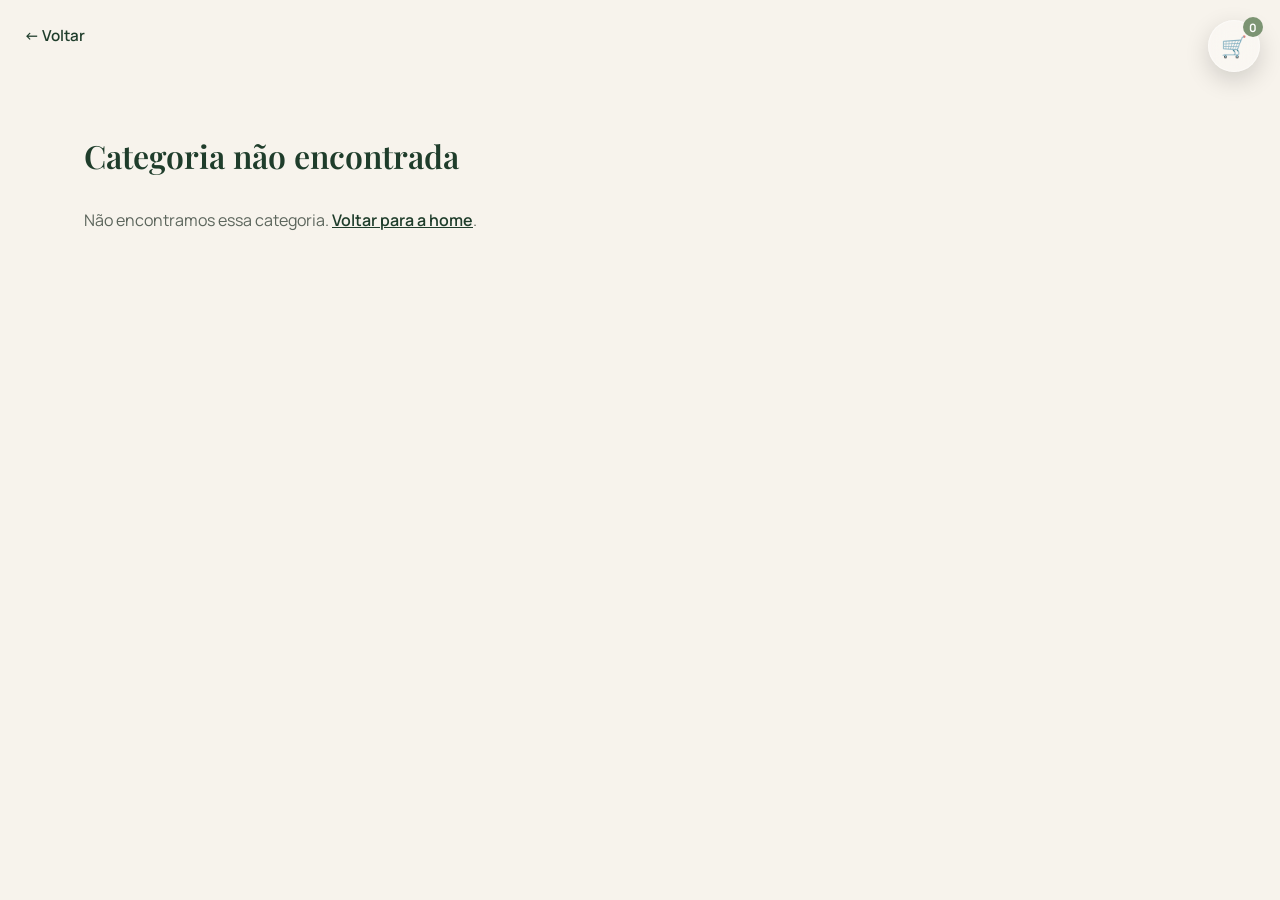
==== categoria.html @ 0439b38e "Deploy inicial — site novo compliance-first Co-Authored-By: Claude Sonnet 5 <noreply@anthropic.com> " ====
<!DOCTYPE html>
<html lang="pt-BR">
<head>
  <meta charset="UTF-8">
  <meta name="viewport" content="width=device-width, initial-scale=1.0">
  <title>Cotara — Categoria</title>
  <link rel="preconnect" href="https://fonts.googleapis.com">
  <link rel="preconnect" href="https://fonts.gstatic.com" crossorigin>
  <link href="https://fonts.googleapis.com/css2?family=Playfair+Display:wght@500;600&family=Manrope:wght@400;500;600;700&display=swap" rel="stylesheet">
  <link rel="stylesheet" href="css/style.css">
</head>
<body>

  <header class="categoria-header">
    <a class="categoria-header__voltar" href="index.html">← Voltar</a>
  </header>

  <section class="produtos" id="categoria-conteudo">
    <h1 class="produtos__titulo" id="categoria-titulo">Carregando…</h1>
    <p class="categoria__vazio" id="categoria-vazio" hidden></p>
    <div class="produtos__grid" id="categoria-grid">
      <!-- preenchido via js/categoria.js a partir de js/produtos.js -->
    </div>
  </section>

  <button class="cart-fab" id="cart-fab" type="button" aria-label="Ver carrinho">
    🛒<span class="cart-fab__badge" id="cart-badge">0</span>
  </button>

  <div class="cart-overlay" id="cart-overlay" hidden>
    <aside class="cart-painel" id="cart-painel" role="dialog" aria-modal="true" aria-labelledby="cart-titulo" tabindex="-1">
      <div class="cart-painel__cabeca">
        <h2 id="cart-titulo" class="cart-painel__titulo">🛒 Seu carrinho</h2>
        <button class="cart-fechar" id="cart-fechar" type="button" aria-label="Fechar carrinho">×</button>
      </div>

      <div class="cart-itens" id="cart-itens"></div>

      <div class="cart-painel__rodape">
        <div class="cart-linha-total"><span>Total de itens</span><span id="cart-total-itens">0</span></div>
        <div class="cart-linha-total"><span>Total</span><span id="cart-total-valor">R$ 0,00</span></div>
        <button class="cart-checkout" id="cart-checkout" type="button" disabled>Finalizar pedido via WhatsApp</button>
      </div>
    </aside>
  </div>

  <div class="toast" id="toast">✅ Produto adicionado ao carrinho!</div>

  <script src="js/produtos.js"></script>
  <script src="js/areas-corpo.js"></script>
  <script src="js/app.js"></script>
  <script src="js/categoria.js"></script>
</body>
</html>
---- css/style.css ----
/* Catálogo Cotara — Fase 4: landing estática (hero + pílula + lista alfabética) */

:root {
  --verde-profundo: #1f3d2b;
  --verde-salvia: #7c9473;
  --verde-salvia-claro: #a9bfa0;
  --creme: #f7f3ec;
  --texto: #232823;
  --texto-suave: #5c655c;
  --branco: #ffffff;

  --font-serif: 'Playfair Display', Georgia, 'Times New Roman', serif;
  --font-sans: 'Manrope', -apple-system, BlinkMacSystemFont, 'Segoe UI', sans-serif;
}

* {
  box-sizing: border-box;
}

body {
  margin: 0;
  background: var(--creme);
  color: var(--texto);
  font-family: var(--font-sans);
}

img {
  max-width: 100%;
  display: block;
}

button {
  font-family: inherit;
}

/* ---------- Hero ---------- */

.hero {
  position: relative;
  height: 100vh;
  min-height: 560px;
  overflow: hidden;
  background: var(--verde-profundo);
}

.hero__img {
  position: absolute;
  inset: 0;
  width: 100%;
  height: 100%;
  object-fit: cover;
  animation: kenburns 26s ease-in-out infinite alternate;
  will-change: transform;
}

@keyframes kenburns {
  0% {
    transform: scale(1) translate(0, 0);
  }
  100% {
    transform: scale(1.08) translate(-1.5%, -1%);
  }
}

.hero__overlay {
  position: absolute;
  inset: 0;
  background: linear-gradient(
    to top,
    rgba(15, 25, 15, 0.65) 0%,
    rgba(15, 25, 15, 0.15) 35%,
    rgba(15, 25, 15, 0.25) 100%
  );
}

.hero__content {
  position: relative;
  z-index: 1;
  padding: 12vh 24px 0;
  text-align: center;
}

.hero__headline {
  margin: 0 auto;
  max-width: min(20ch, 85vw);
  font-family: var(--font-serif);
  font-weight: 600;
  font-size: clamp(1.6rem, 4.5vw, 3.2rem);
  line-height: 1.25;
  color: var(--branco);
  text-shadow: 0 2px 24px rgba(0, 0, 0, 0.35);
  overflow-wrap: break-word;
}

/* ---------- Pílula de navegação ---------- */

.pill-nav {
  position: absolute;
  left: 50%;
  bottom: 8%;
  transform: translateX(-50%);
  z-index: 2;
  display: flex;
  flex-wrap: wrap;
  justify-content: center;
  gap: 8px;
  width: min(92%, 720px);
  padding: 10px;
  border-radius: 999px;
  background: rgba(255, 255, 255, 0.16);
  backdrop-filter: blur(16px);
  -webkit-backdrop-filter: blur(16px);
  border: 1px solid rgba(255, 255, 255, 0.28);
  box-shadow: 0 8px 32px rgba(0, 0, 0, 0.18);
}

.pill-nav__item {
  border: none;
  border-radius: 999px;
  padding: 10px 18px;
  font-size: 0.9rem;
  font-weight: 500;
  color: var(--branco);
  background: transparent;
  cursor: pointer;
  white-space: nowrap;
  transition: background 0.2s ease;
}

.pill-nav__item:hover {
  background: rgba(255, 255, 255, 0.18);
}

.pill-nav__item--cta {
  background: var(--verde-salvia);
  color: var(--branco);
  font-weight: 600;
}

.pill-nav__item--cta:hover {
  background: var(--verde-profundo);
}

/* ---------- Lista de produtos ---------- */

.produtos {
  max-width: 1160px;
  margin: 0 auto;
  padding: 64px 24px 96px;
}

.produtos__titulo {
  font-family: var(--font-serif);
  font-weight: 600;
  font-size: clamp(1.5rem, 2.5vw, 2rem);
  color: var(--verde-profundo);
  margin: 0 0 32px;
}

.produtos__grid {
  display: grid;
  grid-template-columns: repeat(auto-fill, minmax(220px, 1fr));
  gap: 24px;
}

.produto-card {
  display: flex;
  flex-direction: column;
  background: var(--branco);
  border: 1px solid rgba(31, 61, 43, 0.08);
  border-radius: 12px;
  overflow: hidden;
}

.produto-card__img {
  aspect-ratio: 1 / 1;
  width: 100%;
  background-color: var(--verde-salvia-claro);
  background-size: cover;
  background-position: center;
}

.produto-card__corpo {
  padding: 16px;
  display: flex;
  flex-direction: column;
  gap: 6px;
  flex: 1;
}

.produto-card__nome {
  font-weight: 600;
  font-size: 0.98rem;
  color: var(--texto);
}

.produto-card__desc {
  font-size: 0.85rem;
  color: var(--texto-suave);
  line-height: 1.4;
  flex: 1;
}

.produto-card__preco {
  font-weight: 700;
  font-size: 0.95rem;
  color: var(--verde-profundo);
}

.produto-card__add {
  margin-top: 4px;
  padding: 10px;
  border: none;
  border-radius: 10px;
  background: var(--verde-salvia);
  color: var(--branco);
  font-weight: 600;
  font-size: 0.85rem;
  cursor: pointer;
  transition: background 0.2s ease;
}

.produto-card__add:hover {
  background: var(--verde-profundo);
}

/* ---------- Página de categoria ---------- */

.categoria-header {
  padding: 24px;
}

.categoria-header__voltar {
  color: var(--verde-profundo);
  font-weight: 600;
  font-size: 0.95rem;
  text-decoration: none;
}

.categoria-header__voltar:hover {
  text-decoration: underline;
}

.categoria__vazio {
  color: var(--texto-suave);
  font-size: 1rem;
}

.categoria__vazio a {
  color: var(--verde-profundo);
  font-weight: 600;
}

/* ---------- Modal de busca por sintoma ---------- */

.modal-overlay {
  position: fixed;
  inset: 0;
  z-index: 50;
  display: flex;
  align-items: center;
  justify-content: center;
  padding: 24px;
  background: rgba(15, 25, 15, 0.55);
}

.modal-overlay[hidden] {
  display: none;
}

.modal {
  position: relative;
  width: min(880px, 100%);
  max-height: 88vh;
  overflow-y: auto;
  padding: 32px;
  background: rgba(255, 255, 255, 0.86);
  backdrop-filter: blur(20px);
  -webkit-backdrop-filter: blur(20px);
  border: 1px solid rgba(255, 255, 255, 0.5);
  border-radius: 20px;
  box-shadow: 0 24px 64px rgba(0, 0, 0, 0.28);
}

.modal:focus {
  outline: none;
}

.modal__fechar {
  position: absolute;
  top: 16px;
  right: 16px;
  width: 36px;
  height: 36px;
  border: none;
  border-radius: 50%;
  background: rgba(31, 61, 43, 0.08);
  color: var(--texto);
  font-size: 1.3rem;
  line-height: 1;
  cursor: pointer;
}

.modal__fechar:hover {
  background: rgba(31, 61, 43, 0.16);
}

.modal__titulo {
  margin: 0 0 24px;
  padding-right: 40px;
  font-family: var(--font-serif);
  font-weight: 600;
  font-size: clamp(1.3rem, 2.5vw, 1.7rem);
  color: var(--verde-profundo);
}

.modal__corpo {
  display: flex;
  gap: 32px;
  align-items: flex-start;
}

.wireframe-wrap {
  position: relative;
  width: min(240px, 40%);
  flex-shrink: 0;
  aspect-ratio: 1 / 2;
  margin: 0 auto;
}

.wireframe {
  position: absolute;
  inset: 0;
  width: 100%;
  height: 100%;
}

.wireframe__figura {
  cursor: pointer;
  animation: idle-pulse 2.5s ease-in-out infinite;
}

@keyframes idle-pulse {
  0%,
  100% {
    stroke-opacity: 0.55;
  }
  50% {
    stroke-opacity: 1;
  }
}

.wireframe__figura circle,
.wireframe__figura line,
.wireframe__figura path {
  fill: none;
  stroke: var(--texto-suave);
  stroke-width: 2;
  stroke-linecap: round;
  transition: stroke 0.2s ease;
}

.wireframe__figura:hover circle,
.wireframe__figura:hover line,
.wireframe__figura:hover path,
.wireframe__figura.is-ativo circle,
.wireframe__figura.is-ativo line,
.wireframe__figura.is-ativo path {
  stroke: var(--verde-salvia);
}

.wireframe__figura.is-ativo {
  animation: pulse-glow 1.8s ease-in-out infinite;
}

@keyframes pulse-glow {
  0%,
  100% {
    filter: drop-shadow(0 0 5px rgba(124, 148, 115, 0.55));
  }
  50% {
    filter: drop-shadow(0 0 14px rgba(124, 148, 115, 0.95));
  }
}

.hotspots {
  position: absolute;
  inset: 0;
}

.hotspot {
  position: absolute;
  width: 14px;
  height: 14px;
  padding: 0;
  border-radius: 50%;
  border: 2px solid var(--verde-salvia);
  background: var(--branco);
  transform: translate(-50%, -50%);
  cursor: pointer;
  transition: transform 0.15s ease, background 0.15s ease, box-shadow 0.15s ease;
}

.hotspot:hover,
.hotspot:focus-visible {
  transform: translate(-50%, -50%) scale(1.4);
  background: var(--verde-salvia-claro);
  outline: none;
}

.hotspot.is-ativo {
  background: var(--verde-salvia);
  border-color: var(--verde-profundo);
  box-shadow: 0 0 0 5px rgba(124, 148, 115, 0.35);
}

.sintomas-lista {
  flex: 1;
  min-width: 0;
  list-style: none;
  margin: 0;
  padding: 0;
  display: flex;
  flex-direction: column;
  gap: 6px;
}

.sintoma-item {
  width: 100%;
  text-align: left;
  padding: 10px 14px;
  border: 1px solid transparent;
  border-radius: 10px;
  background: transparent;
  color: var(--texto);
  font-size: 0.95rem;
  cursor: pointer;
  transition: background 0.15s ease, border-color 0.15s ease, color 0.15s ease;
}

.sintoma-item:hover {
  background: rgba(124, 148, 115, 0.12);
}

.sintoma-item.is-ativo {
  background: var(--verde-salvia);
  border-color: var(--verde-salvia);
  color: var(--branco);
  font-weight: 600;
}

.modal__confirmar {
  display: block;
  width: 100%;
  margin-top: 24px;
  padding: 14px;
  border: none;
  border-radius: 999px;
  background: var(--verde-salvia);
  color: var(--branco);
  font-weight: 600;
  font-size: 1rem;
  cursor: pointer;
  transition: background 0.2s ease, opacity 0.2s ease;
}

.modal__confirmar:disabled {
  opacity: 0.4;
  cursor: not-allowed;
}

.modal__confirmar:not(:disabled):hover {
  background: var(--verde-profundo);
}

/* ---------- Carrinho ---------- */

.cart-fab {
  position: fixed;
  top: 20px;
  right: 20px;
  z-index: 45;
  width: 52px;
  height: 52px;
  border: 1px solid rgba(255, 255, 255, 0.4);
  border-radius: 50%;
  background: rgba(255, 255, 255, 0.35);
  backdrop-filter: blur(16px);
  -webkit-backdrop-filter: blur(16px);
  box-shadow: 0 8px 24px rgba(0, 0, 0, 0.16);
  font-size: 1.3rem;
  cursor: pointer;
  display: flex;
  align-items: center;
  justify-content: center;
}

.cart-fab__badge {
  position: absolute;
  top: -4px;
  right: -4px;
  min-width: 20px;
  height: 20px;
  padding: 0 4px;
  border-radius: 999px;
  background: var(--verde-salvia);
  color: var(--branco);
  font-size: 0.72rem;
  font-weight: 700;
  font-family: var(--font-sans);
  display: flex;
  align-items: center;
  justify-content: center;
}

.cart-overlay {
  position: fixed;
  inset: 0;
  z-index: 55;
  display: flex;
  justify-content: flex-end;
  background: rgba(15, 25, 15, 0.55);
}

.cart-overlay[hidden] {
  display: none;
}

.cart-painel {
  width: min(400px, 100%);
  height: 100%;
  display: flex;
  flex-direction: column;
  padding: 24px;
  background: rgba(255, 255, 255, 0.9);
  backdrop-filter: blur(20px);
  -webkit-backdrop-filter: blur(20px);
  border-left: 1px solid rgba(255, 255, 255, 0.5);
  box-shadow: -16px 0 48px rgba(0, 0, 0, 0.2);
}

.cart-painel:focus {
  outline: none;
}

.cart-painel__cabeca {
  display: flex;
  align-items: center;
  justify-content: space-between;
  margin-bottom: 20px;
}

.cart-painel__titulo {
  margin: 0;
  font-family: var(--font-serif);
  font-weight: 600;
  font-size: 1.3rem;
  color: var(--verde-profundo);
}

.cart-fechar {
  width: 36px;
  height: 36px;
  border: none;
  border-radius: 50%;
  background: rgba(31, 61, 43, 0.08);
  color: var(--texto);
  font-size: 1.3rem;
  line-height: 1;
  cursor: pointer;
}

.cart-fechar:hover {
  background: rgba(31, 61, 43, 0.16);
}

.cart-itens {
  flex: 1;
  overflow-y: auto;
  display: flex;
  flex-direction: column;
  gap: 12px;
}

.cart-vazio {
  color: var(--texto-suave);
  text-align: center;
  padding: 32px 0;
}

.cart-item {
  display: flex;
  align-items: center;
  gap: 12px;
  padding-bottom: 12px;
  border-bottom: 1px solid rgba(31, 61, 43, 0.08);
}

.cart-item__img {
  flex-shrink: 0;
  width: 48px;
  height: 48px;
  border-radius: 8px;
  background-color: var(--verde-salvia-claro);
  background-size: cover;
  background-position: center;
}

.cart-item__info {
  flex: 1;
  min-width: 0;
}

.cart-item__nome {
  font-size: 0.88rem;
  font-weight: 600;
  color: var(--texto);
  margin-bottom: 6px;
}

.cart-item__qtd {
  display: flex;
  align-items: center;
  gap: 8px;
}

.cart-item__qtd button {
  width: 24px;
  height: 24px;
  border: 1px solid rgba(31, 61, 43, 0.2);
  border-radius: 50%;
  background: var(--branco);
  color: var(--texto);
  cursor: pointer;
  line-height: 1;
}

.cart-item__qtd span {
  min-width: 16px;
  text-align: center;
  font-size: 0.9rem;
}

.cart-item__remover {
  flex-shrink: 0;
  border: none;
  background: transparent;
  cursor: pointer;
  font-size: 1rem;
  opacity: 0.6;
}

.cart-item__remover:hover {
  opacity: 1;
}

.cart-painel__rodape {
  padding-top: 16px;
  border-top: 1px solid rgba(31, 61, 43, 0.1);
}

.cart-linha-total {
  display: flex;
  justify-content: space-between;
  font-size: 0.9rem;
  color: var(--texto-suave);
  margin-bottom: 6px;
}

.cart-linha-total:nth-child(2) {
  font-weight: 700;
  color: var(--texto);
  font-size: 1.05rem;
}

.cart-checkout {
  display: block;
  width: 100%;
  margin-top: 14px;
  padding: 14px;
  border: none;
  border-radius: 999px;
  background: var(--verde-salvia);
  color: var(--branco);
  font-weight: 600;
  font-size: 1rem;
  cursor: pointer;
  transition: background 0.2s ease, opacity 0.2s ease;
}

.cart-checkout:disabled {
  opacity: 0.4;
  cursor: not-allowed;
}

.cart-checkout:not(:disabled):hover {
  background: var(--verde-profundo);
}

/* ---------- Toast ---------- */

.toast {
  position: fixed;
  left: 50%;
  bottom: 24px;
  z-index: 60;
  transform: translate(-50%, 12px);
  padding: 12px 20px;
  border-radius: 999px;
  background: var(--verde-profundo);
  color: var(--branco);
  font-size: 0.88rem;
  font-weight: 500;
  opacity: 0;
  pointer-events: none;
  transition: opacity 0.25s ease, transform 0.25s ease;
}

.toast.is-visivel {
  opacity: 1;
  transform: translate(-50%, 0);
}

/* ---------- Responsivo ---------- */

@media (max-width: 680px) {
  .hero {
    height: 92vh;
  }

  .hero__content {
    padding-top: 10vh;
  }

  .pill-nav {
    bottom: 5%;
    padding: 8px;
  }

  .pill-nav__item {
    padding: 9px 14px;
    font-size: 0.82rem;
  }

  .modal {
    padding: 24px 20px;
    max-height: 92vh;
  }

  .modal__corpo {
    flex-direction: column-reverse;
    gap: 20px;
  }

  .wireframe-wrap {
    width: min(180px, 55vw);
    margin: 0 auto;
  }

  .cart-fab {
    top: 12px;
    right: 12px;
    width: 46px;
    height: 46px;
  }

  .cart-painel {
    padding: 20px;
  }
}
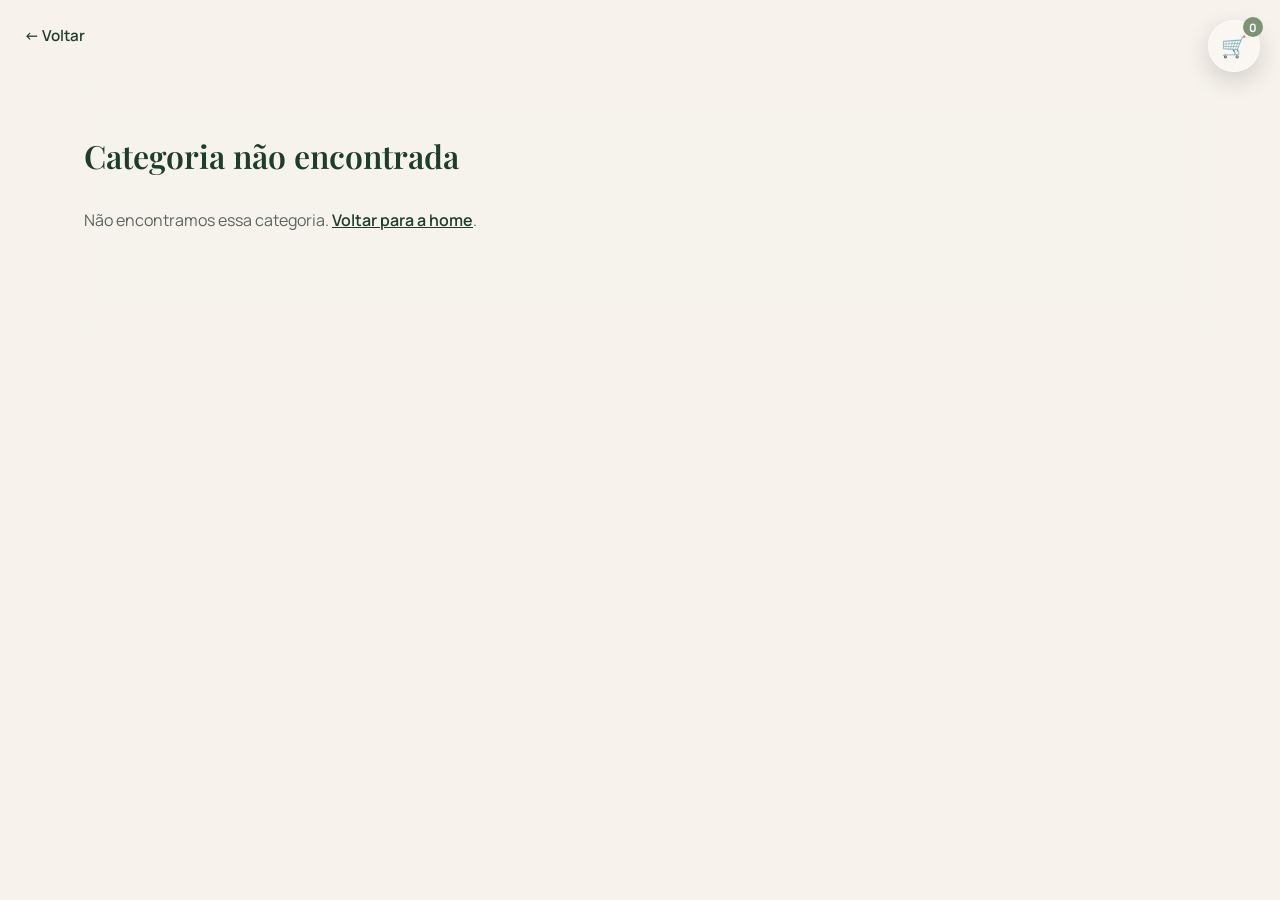
==== commit 42954143: "Hero fixo, catálogo em cards e botão de WhatsApp por produto Fundo do hero fixo atrás da landing int" ====
--- a/categoria.html
+++ b/categoria.html
@@ -18,7 +18,7 @@
   <section class="produtos" id="categoria-conteudo">
     <h1 class="produtos__titulo" id="categoria-titulo">Carregando…</h1>
     <p class="categoria__vazio" id="categoria-vazio" hidden></p>
-    <div class="produtos__grid" id="categoria-grid">
+    <div class="produtos__lista" id="categoria-grid">
       <!-- preenchido via js/categoria.js a partir de js/produtos.js -->
     </div>
   </section>
--- a/css/style.css
+++ b/css/style.css
@@ -33,12 +33,31 @@
   font-family: inherit;
 }
 
-/* ---------- Hero ---------- */
-
-.hero {
-  position: relative;
-  height: 100vh;
-  min-height: 560px;
+button:focus-visible,
+a:focus-visible {
+  outline: 2px solid var(--verde-salvia);
+  outline-offset: 2px;
+}
+
+/* ---------- Fundo fixo do site (só landing) ----------
+ * A imagem do hero fica fixa atrás da página inteira (não só do hero) —
+ * pedido explícito do usuário, escopo confirmado: só index.html. Isso
+ * reverte a decisão de performance da Fase 9 (sticky escopado, que soltava
+ * o fundo depois da transição pra não recalcular blur pelo resto da
+ * rolagem) — aqui o fundo nunca solta, então os 68 cards com backdrop-filter
+ * seguem sobre ele o tempo todo. Testado em 390px; se travar em aparelho
+ * real, reduzir blur de .produtos/.entrada primeiro.
+ *
+ * .hero__veu escurece progressivamente via JS (scroll listener leve, rAF-
+ * throttled em app.js) — um gradiente estático não dá conta disso porque
+ * o fundo é fixed (sempre mostra o mesmo enquadramento, não "cresce" com a
+ * página), então só JS consegue ligar a opacidade à posição de rolagem.
+ */
+
+.site-fundo {
+  position: fixed;
+  inset: 0;
+  z-index: -1;
   overflow: hidden;
   background: var(--verde-profundo);
 }
@@ -73,6 +92,19 @@
   );
 }
 
+.hero__veu {
+  position: absolute;
+  inset: 0;
+  background: rgba(10, 18, 12, 1);
+  opacity: 0;
+}
+
+.hero-primeiro-plano {
+  position: relative;
+  height: 100vh;
+  min-height: 560px;
+}
+
 .hero__content {
   position: relative;
   z-index: 1;
@@ -85,8 +117,9 @@
   max-width: min(20ch, 85vw);
   font-family: var(--font-serif);
   font-weight: 600;
-  font-size: clamp(1.6rem, 4.5vw, 3.2rem);
-  line-height: 1.25;
+  font-size: clamp(3.4rem, 12vw, 7rem);
+  letter-spacing: 0.01em;
+  line-height: 1;
   color: var(--branco);
   text-shadow: 0 2px 24px rgba(0, 0, 0, 0.35);
   overflow-wrap: break-word;
@@ -124,11 +157,12 @@
   background: transparent;
   cursor: pointer;
   white-space: nowrap;
-  transition: background 0.2s ease;
+  transition: background 0.2s ease, transform 0.15s ease;
 }
 
 .pill-nav__item:hover {
   background: rgba(255, 255, 255, 0.18);
+  transform: translateY(-1px);
 }
 
 .pill-nav__item--cta {
@@ -144,9 +178,23 @@
 /* ---------- Lista de produtos ---------- */
 
 .produtos {
+  position: relative;
+  z-index: 2;
   max-width: 1160px;
   margin: 0 auto;
   padding: 64px 24px 96px;
+  background: rgba(247, 243, 236, 0.78);
+  backdrop-filter: blur(20px);
+  -webkit-backdrop-filter: blur(20px);
+}
+
+/* só na landing: leve sobreposição decorativa na borda do hero — o vidro em
+   si já revela o fundo fixo (.site-fundo) por trás durante toda a rolagem,
+   não só aqui. */
+#produtos {
+  margin-top: -24px;
+  border-radius: 32px 32px 0 0;
+  box-shadow: 0 -24px 48px rgba(0, 0, 0, 0.12);
 }
 
 .produtos__titulo {
@@ -157,30 +205,43 @@
   margin: 0 0 32px;
 }
 
-.produtos__grid {
+.produtos__contagem {
+  font-family: var(--font-sans);
+  font-weight: 500;
+  font-size: 0.95rem;
+  color: var(--texto-suave);
+  vertical-align: middle;
+}
+
+.produtos__lista {
   display: grid;
   grid-template-columns: repeat(auto-fill, minmax(220px, 1fr));
-  gap: 24px;
-}
-
-.produto-card {
+  gap: 20px;
+}
+
+.entrada {
   display: flex;
   flex-direction: column;
-  background: var(--branco);
-  border: 1px solid rgba(31, 61, 43, 0.08);
-  border-radius: 12px;
+  /* sem backdrop-filter aqui de propósito: o painel .produtos já borra o
+     fundo fixo uma vez por trás de tudo; repetir o blur em cada um dos 68
+     cards é o que estourava o orçamento de GPU em mobile (ver seção 4 do
+     CLAUDE.md) sem diferença visível — o card só precisa do tom translúcido. */
+  background: rgba(255, 255, 255, 0.72);
+  border: 1px solid rgba(255, 255, 255, 0.6);
+  border-radius: 14px;
   overflow: hidden;
-}
-
-.produto-card__img {
+  box-shadow: 0 2px 14px rgba(31, 61, 43, 0.07);
+}
+
+.entrada__img {
+  width: 100%;
   aspect-ratio: 1 / 1;
-  width: 100%;
   background-color: var(--verde-salvia-claro);
   background-size: cover;
   background-position: center;
 }
 
-.produto-card__corpo {
+.entrada__corpo {
   padding: 16px;
   display: flex;
   flex-direction: column;
@@ -188,40 +249,62 @@
   flex: 1;
 }
 
-.produto-card__nome {
-  font-weight: 600;
-  font-size: 0.98rem;
+.entrada__nome {
+  font-family: var(--font-serif);
+  font-weight: 600;
+  font-size: 1.02rem;
+  line-height: 1.3;
   color: var(--texto);
 }
 
-.produto-card__desc {
-  font-size: 0.85rem;
-  color: var(--texto-suave);
-  line-height: 1.4;
-  flex: 1;
-}
-
-.produto-card__preco {
+.entrada__preco {
   font-weight: 700;
   font-size: 0.95rem;
   color: var(--verde-profundo);
 }
 
-.produto-card__add {
+.entrada__desc {
+  font-size: 0.85rem;
+  color: var(--texto-suave);
+  line-height: 1.45;
+  flex: 1;
+}
+
+.entrada__acoes {
+  display: flex;
+  gap: 8px;
   margin-top: 4px;
-  padding: 10px;
+}
+
+.entrada__add,
+.entrada__whats {
+  flex: 1;
+  padding: 10px 8px;
   border: none;
-  border-radius: 10px;
+  border-radius: 8px;
+  font-weight: 600;
+  font-size: 0.78rem;
+  cursor: pointer;
+  transition: background 0.2s ease;
+}
+
+.entrada__add {
+  background: var(--verde-profundo);
+  color: var(--branco);
+}
+
+.entrada__add:hover {
+  background: #16291b;
+}
+
+.entrada__whats {
+  background: var(--verde-salvia-claro);
+  color: var(--verde-profundo);
+}
+
+.entrada__whats:hover {
   background: var(--verde-salvia);
   color: var(--branco);
-  font-weight: 600;
-  font-size: 0.85rem;
-  cursor: pointer;
-  transition: background 0.2s ease;
-}
-
-.produto-card__add:hover {
-  background: var(--verde-profundo);
 }
 
 /* ---------- Página de categoria ---------- */
@@ -461,7 +544,7 @@
   font-weight: 600;
   font-size: 1rem;
   cursor: pointer;
-  transition: background 0.2s ease, opacity 0.2s ease;
+  transition: background 0.2s ease, opacity 0.2s ease, transform 0.15s ease, box-shadow 0.15s ease;
 }
 
 .modal__confirmar:disabled {
@@ -471,6 +554,13 @@
 
 .modal__confirmar:not(:disabled):hover {
   background: var(--verde-profundo);
+  transform: translateY(-1px);
+  box-shadow: 0 8px 18px rgba(31, 61, 43, 0.3);
+}
+
+.modal__confirmar:not(:disabled):active {
+  transform: translateY(0);
+  box-shadow: none;
 }
 
 /* ---------- Carrinho ---------- */
@@ -488,11 +578,17 @@
   backdrop-filter: blur(16px);
   -webkit-backdrop-filter: blur(16px);
   box-shadow: 0 8px 24px rgba(0, 0, 0, 0.16);
+  transition: transform 0.2s ease, box-shadow 0.2s ease;
   font-size: 1.3rem;
   cursor: pointer;
   display: flex;
   align-items: center;
   justify-content: center;
+}
+
+.cart-fab:hover {
+  transform: translateY(-2px);
+  box-shadow: 0 12px 28px rgba(0, 0, 0, 0.22);
 }
 
 .cart-fab__badge {
@@ -685,7 +781,7 @@
   font-weight: 600;
   font-size: 1rem;
   cursor: pointer;
-  transition: background 0.2s ease, opacity 0.2s ease;
+  transition: background 0.2s ease, opacity 0.2s ease, transform 0.15s ease, box-shadow 0.15s ease;
 }
 
 .cart-checkout:disabled {
@@ -695,6 +791,13 @@
 
 .cart-checkout:not(:disabled):hover {
   background: var(--verde-profundo);
+  transform: translateY(-1px);
+  box-shadow: 0 8px 18px rgba(31, 61, 43, 0.3);
+}
+
+.cart-checkout:not(:disabled):active {
+  transform: translateY(0);
+  box-shadow: none;
 }
 
 /* ---------- Toast ---------- */
@@ -724,8 +827,9 @@
 /* ---------- Responsivo ---------- */
 
 @media (max-width: 680px) {
-  .hero {
+  .hero-primeiro-plano {
     height: 92vh;
+    min-height: 460px;
   }
 
   .hero__content {
@@ -735,6 +839,13 @@
   .pill-nav {
     bottom: 5%;
     padding: 8px;
+  }
+
+  /* backdrop-filter em 68 cards + painel é o ponto mais caro em celular —
+     blur menor aqui, testado em 390px (seção 9.5 do CLAUDE.md). */
+  .produtos {
+    backdrop-filter: blur(10px);
+    -webkit-backdrop-filter: blur(10px);
   }
 
   .pill-nav__item {
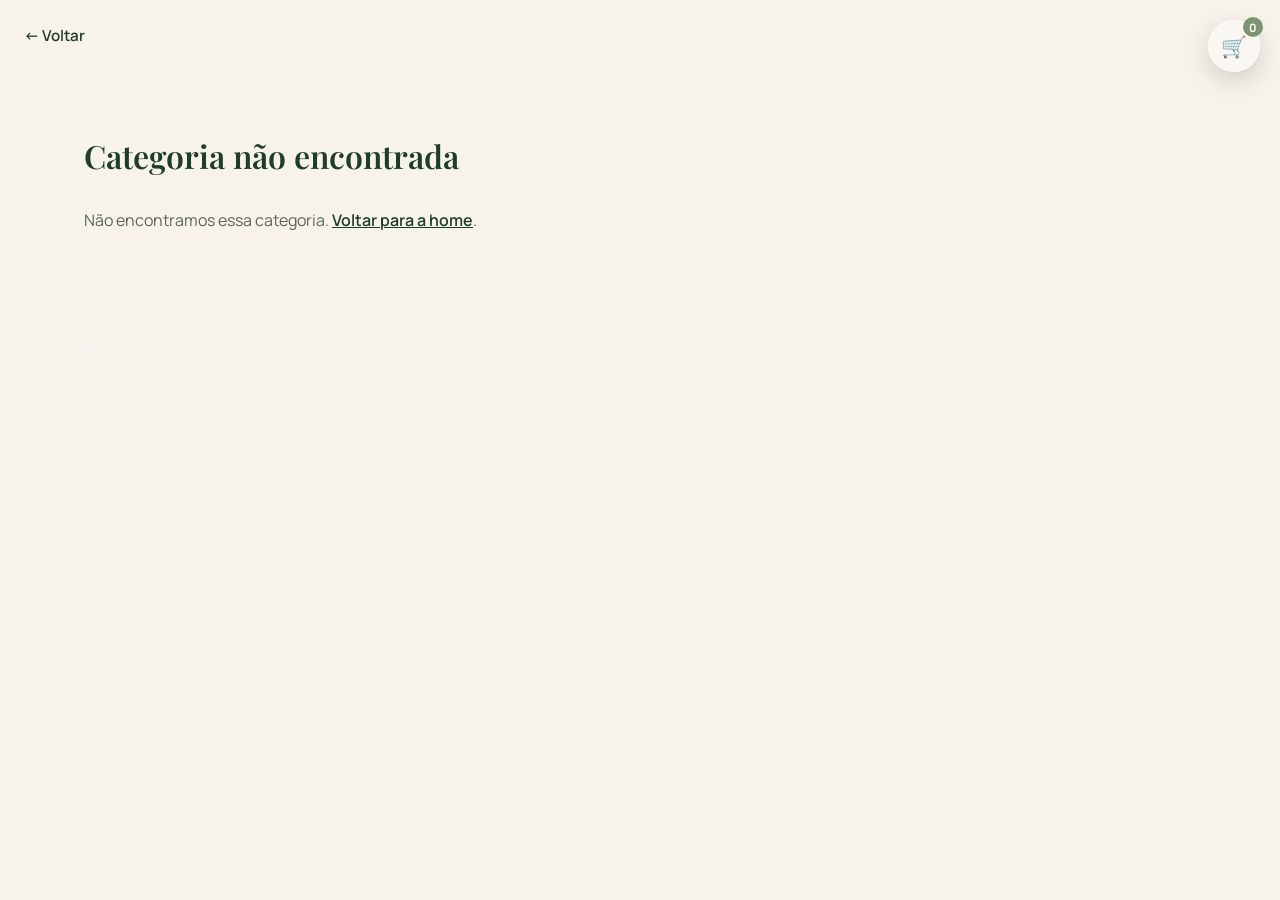
==== commit 45bbf8f2: "Modal de detalhe do produto, clicável em toda a grade Qualquer produto (landing e categoria.html) ag" ====
--- a/categoria.html
+++ b/categoria.html
@@ -22,6 +22,24 @@
       <!-- preenchido via js/categoria.js a partir de js/produtos.js -->
     </div>
   </section>
+
+  <div class="modal-overlay" id="produto-overlay" hidden>
+    <div class="modal modal--produto" id="produto-modal" role="dialog" aria-modal="true" aria-labelledby="produto-titulo" tabindex="-1">
+      <button class="modal__fechar" id="produto-fechar" type="button" aria-label="Fechar">×</button>
+      <div class="produto-detalhe">
+        <div class="produto-detalhe__img" id="produto-detalhe-img"></div>
+        <div class="produto-detalhe__corpo">
+          <h2 id="produto-titulo" class="produto-detalhe__nome"></h2>
+          <span class="produto-detalhe__preco" id="produto-detalhe-preco"></span>
+          <p class="produto-detalhe__desc" id="produto-detalhe-desc"></p>
+          <div class="produto-detalhe__acoes">
+            <button class="entrada__add" id="produto-detalhe-add" type="button">Adicionar ao carrinho</button>
+            <button class="entrada__whats" id="produto-detalhe-whats" type="button">Comprar no WhatsApp</button>
+          </div>
+        </div>
+      </div>
+    </div>
+  </div>
 
   <button class="cart-fab" id="cart-fab" type="button" aria-label="Ver carrinho">
     🛒<span class="cart-fab__badge" id="cart-badge">0</span>
--- a/css/style.css
+++ b/css/style.css
@@ -183,9 +183,9 @@
   max-width: 1160px;
   margin: 0 auto;
   padding: 64px 24px 96px;
-  background: rgba(247, 243, 236, 0.78);
-  backdrop-filter: blur(20px);
-  -webkit-backdrop-filter: blur(20px);
+  background: rgba(247, 243, 236, 0.45);
+  backdrop-filter: blur(26px);
+  -webkit-backdrop-filter: blur(26px);
 }
 
 /* só na landing: leve sobreposição decorativa na borda do hero — o vidro em
@@ -231,6 +231,7 @@
   border-radius: 14px;
   overflow: hidden;
   box-shadow: 0 2px 14px rgba(31, 61, 43, 0.07);
+  cursor: pointer;
 }
 
 .entrada__img {
@@ -403,53 +404,39 @@
   align-items: flex-start;
 }
 
+/* proporção da imagem (1024x1536 originais) — sem isso o object-fit:contain
+   faz letterbox e desalinha as % dos hotspots em relação à figura real. */
 .wireframe-wrap {
   position: relative;
   width: min(240px, 40%);
   flex-shrink: 0;
-  aspect-ratio: 1 / 2;
+  aspect-ratio: 2 / 3;
   margin: 0 auto;
 }
 
-.wireframe {
+.wireframe__figura {
   position: absolute;
   inset: 0;
   width: 100%;
   height: 100%;
-}
-
-.wireframe__figura {
+  object-fit: contain;
   cursor: pointer;
   animation: idle-pulse 2.5s ease-in-out infinite;
+  transition: filter 0.2s ease;
 }
 
 @keyframes idle-pulse {
   0%,
   100% {
-    stroke-opacity: 0.55;
+    opacity: 0.7;
   }
   50% {
-    stroke-opacity: 1;
-  }
-}
-
-.wireframe__figura circle,
-.wireframe__figura line,
-.wireframe__figura path {
-  fill: none;
-  stroke: var(--texto-suave);
-  stroke-width: 2;
-  stroke-linecap: round;
-  transition: stroke 0.2s ease;
-}
-
-.wireframe__figura:hover circle,
-.wireframe__figura:hover line,
-.wireframe__figura:hover path,
-.wireframe__figura.is-ativo circle,
-.wireframe__figura.is-ativo line,
-.wireframe__figura.is-ativo path {
-  stroke: var(--verde-salvia);
+    opacity: 1;
+  }
+}
+
+.wireframe__figura:hover {
+  filter: drop-shadow(0 0 6px rgba(124, 148, 115, 0.6)) brightness(1.05);
 }
 
 .wireframe__figura.is-ativo {
@@ -459,10 +446,10 @@
 @keyframes pulse-glow {
   0%,
   100% {
-    filter: drop-shadow(0 0 5px rgba(124, 148, 115, 0.55));
+    filter: drop-shadow(0 0 6px rgba(124, 148, 115, 0.6));
   }
   50% {
-    filter: drop-shadow(0 0 14px rgba(124, 148, 115, 0.95));
+    filter: drop-shadow(0 0 16px rgba(124, 148, 115, 1));
   }
 }
 
@@ -561,6 +548,71 @@
 .modal__confirmar:not(:disabled):active {
   transform: translateY(0);
   box-shadow: none;
+}
+
+/* ---------- Modal de detalhe do produto ---------- */
+
+.modal--produto {
+  max-width: 640px;
+}
+
+.produto-detalhe {
+  display: flex;
+  gap: 24px;
+  align-items: flex-start;
+}
+
+.produto-detalhe__img {
+  width: 200px;
+  flex-shrink: 0;
+  aspect-ratio: 1 / 1;
+  border-radius: 12px;
+  background-color: var(--verde-salvia-claro);
+  background-size: cover;
+  background-position: center;
+}
+
+.produto-detalhe__corpo {
+  flex: 1;
+  min-width: 0;
+  padding-top: 4px;
+}
+
+.produto-detalhe__nome {
+  font-family: var(--font-serif);
+  font-weight: 600;
+  font-size: 1.5rem;
+  line-height: 1.25;
+  color: var(--texto);
+  margin: 0 0 8px;
+  padding-right: 32px;
+}
+
+.produto-detalhe__preco {
+  display: block;
+  font-weight: 700;
+  font-size: 1.15rem;
+  color: var(--verde-profundo);
+  margin-bottom: 16px;
+}
+
+.produto-detalhe__desc {
+  font-size: 0.95rem;
+  color: var(--texto-suave);
+  line-height: 1.6;
+  margin: 0 0 24px;
+}
+
+.produto-detalhe__acoes {
+  display: flex;
+  gap: 10px;
+}
+
+.produto-detalhe__acoes .entrada__add,
+.produto-detalhe__acoes .entrada__whats {
+  flex: 1;
+  padding: 12px;
+  font-size: 0.9rem;
 }
 
 /* ---------- Carrinho ---------- */
@@ -868,6 +920,15 @@
     margin: 0 auto;
   }
 
+  .produto-detalhe {
+    flex-direction: column;
+  }
+
+  .produto-detalhe__img {
+    width: 100%;
+    aspect-ratio: 4 / 3;
+  }
+
   .cart-fab {
     top: 12px;
     right: 12px;
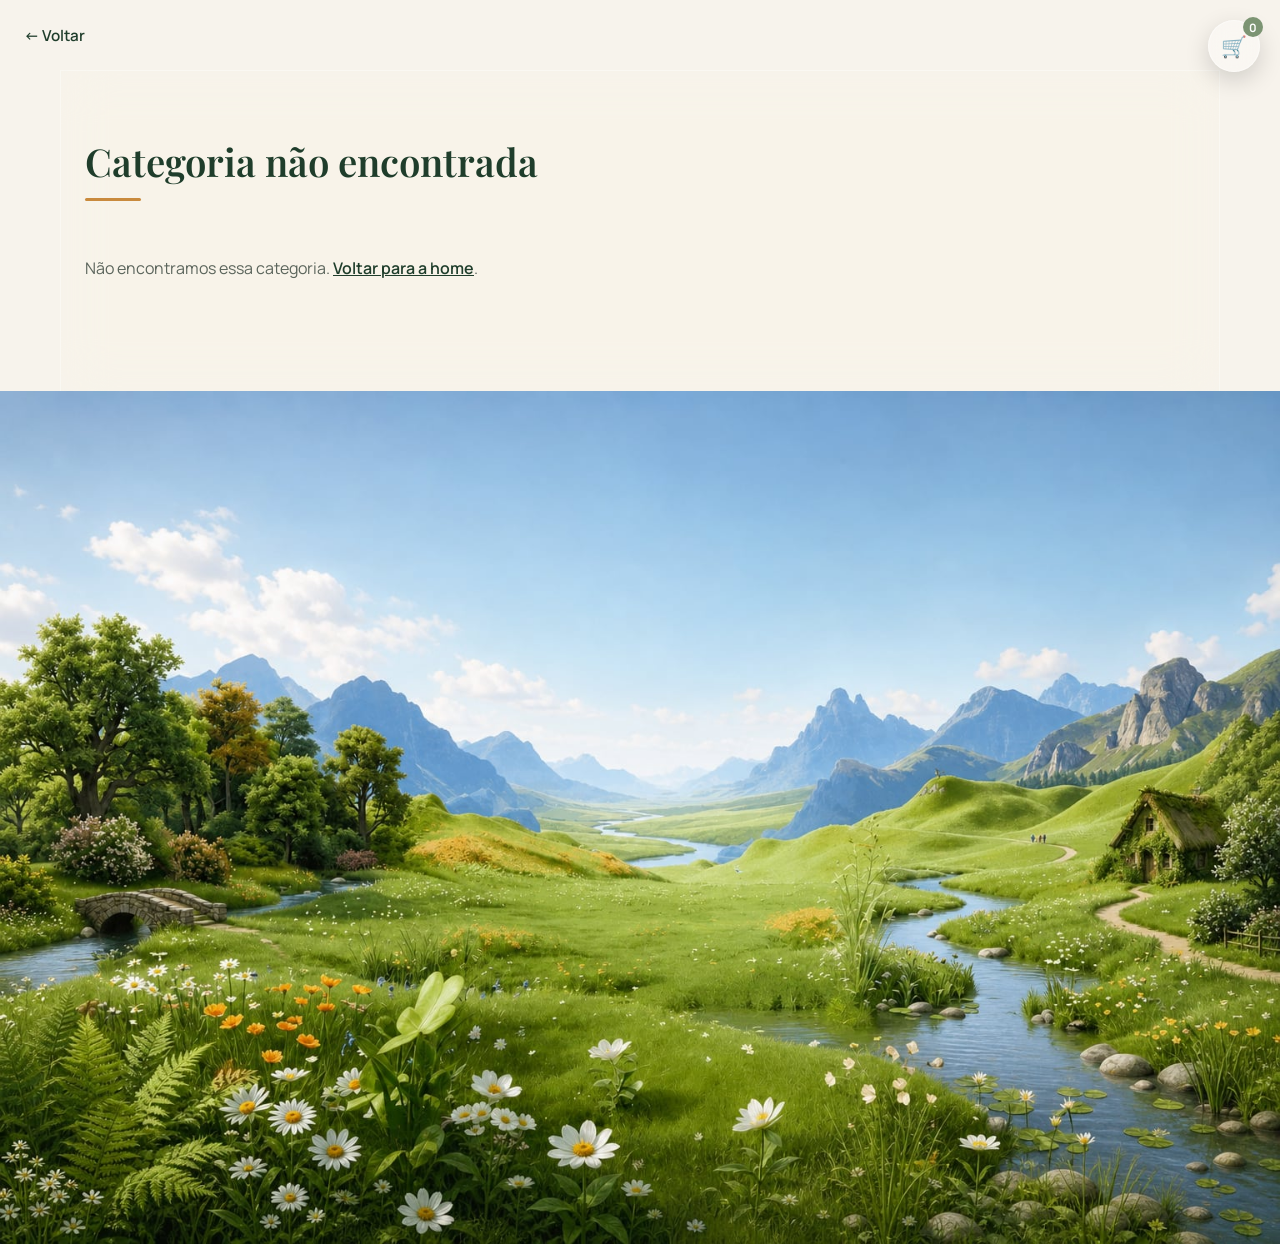
==== commit b438db3b: "Adiciona rodapé com imagem de paisagem, sem texto ou botão footer-cotara.png otimizado pra JPEG (2,8" ====
--- a/categoria.html
+++ b/categoria.html
@@ -3,7 +3,7 @@
 <head>
   <meta charset="UTF-8">
   <meta name="viewport" content="width=device-width, initial-scale=1.0">
-  <title>Cotara — Categoria</title>
+  <title>Cotara - Categoria</title>
   <link rel="preconnect" href="https://fonts.googleapis.com">
   <link rel="preconnect" href="https://fonts.gstatic.com" crossorigin>
   <link href="https://fonts.googleapis.com/css2?family=Playfair+Display:wght@500;600&family=Manrope:wght@400;500;600;700&display=swap" rel="stylesheet">
@@ -23,6 +23,10 @@
     </div>
   </section>
 
+  <footer class="rodape">
+    <img class="rodape__imagem" src="design-references/footer-cotara-otimizado.jpg" alt="Paisagem ilustrada de um campo verde com riacho, flores silvestres e montanhas ao fundo">
+  </footer>
+
   <div class="modal-overlay" id="produto-overlay" hidden>
     <div class="modal modal--produto" id="produto-modal" role="dialog" aria-modal="true" aria-labelledby="produto-titulo" tabindex="-1">
       <button class="modal__fechar" id="produto-fechar" type="button" aria-label="Fechar">×</button>
@@ -32,6 +36,7 @@
           <h2 id="produto-titulo" class="produto-detalhe__nome"></h2>
           <span class="produto-detalhe__preco" id="produto-detalhe-preco"></span>
           <p class="produto-detalhe__desc" id="produto-detalhe-desc"></p>
+          <button class="produto-detalhe__desc-toggle" id="produto-detalhe-desc-toggle" type="button" hidden>Ler descrição completa</button>
           <div class="produto-detalhe__acoes">
             <button class="entrada__add" id="produto-detalhe-add" type="button">Adicionar ao carrinho</button>
             <button class="entrada__whats" id="produto-detalhe-whats" type="button">Comprar no WhatsApp</button>
--- a/css/style.css
+++ b/css/style.css
@@ -2,9 +2,14 @@
 
 :root {
   --verde-profundo: #1f3d2b;
+  --verde-musgo: #0f1f15;
   --verde-salvia: #7c9473;
   --verde-salvia-claro: #a9bfa0;
   --creme: #f7f3ec;
+  /* tom do vidro do frasco conta-gotas da foto do hero — usado com parcimônia,
+     um único acento quente pra contrastar com o verde, nunca como cor de base */
+  --ambar: #c98a3d;
+  --ambar-suave: #e2b876;
   --texto: #232823;
   --texto-suave: #5c655c;
   --branco: #ffffff;
@@ -68,6 +73,13 @@
   width: 100%;
   height: 100%;
   object-fit: cover;
+}
+
+/* Ken Burns é só pro fallback de imagem estática — o hero-video.mp4 já tem
+   movimento de câmera próprio (gravado/gerado), aplicar os dois juntos
+   ficava "over" (zoom duplicado). Se um dia voltar a ser <img>, a
+   animação volta sozinha por causa do seletor de tag. */
+img.hero__img {
   animation: kenburns 26s ease-in-out infinite alternate;
   will-change: transform;
 }
@@ -125,26 +137,39 @@
   overflow-wrap: break-word;
 }
 
-/* ---------- Pílula de navegação ---------- */
-
-.pill-nav {
+/* ---------- Pílula de navegação ----------
+ * Uma linha só, com o CTA de sintoma (a "busca guiada") em largura total —
+ * os atalhos de categoria que moravam numa segunda linha viraram os cards
+ * de .categorias logo abaixo (pílula de 2 linhas ficou "grossa" demais,
+ * voltou a ser só isso). A lupa de busca por palavra (busca-fab) fica de
+ * propósito FORA da pílula, grudada por fora, como um botão satélite. */
+
+.hero-busca-grupo {
   position: absolute;
   left: 50%;
   bottom: 8%;
   transform: translateX(-50%);
   z-index: 2;
   display: flex;
-  flex-wrap: wrap;
-  justify-content: center;
-  gap: 8px;
-  width: min(92%, 720px);
+  align-items: center;
+  gap: 12px;
+  width: min(94%, 780px);
+}
+
+.pill-nav {
+  flex: 1 1 auto;
+  min-width: 0;
+  display: flex;
   padding: 10px;
   border-radius: 999px;
   background: rgba(255, 255, 255, 0.16);
-  backdrop-filter: blur(16px);
-  -webkit-backdrop-filter: blur(16px);
-  border: 1px solid rgba(255, 255, 255, 0.28);
-  box-shadow: 0 8px 32px rgba(0, 0, 0, 0.18);
+  backdrop-filter: blur(16px) saturate(160%);
+  -webkit-backdrop-filter: blur(16px) saturate(160%);
+  border: 1px solid rgba(255, 255, 255, 0.32);
+  box-shadow:
+    0 8px 32px rgba(0, 0, 0, 0.18),
+    inset 0 1px 0 rgba(255, 255, 255, 0.4),
+    inset 0 -1px 0 rgba(255, 255, 255, 0.08);
 }
 
 .pill-nav__item {
@@ -165,7 +190,13 @@
   transform: translateY(-1px);
 }
 
+.pill-nav__item:active {
+  transform: translateY(0) scale(0.97);
+}
+
 .pill-nav__item--cta {
+  flex: 1;
+  text-align: left;
   background: var(--verde-salvia);
   color: var(--branco);
   font-weight: 600;
@@ -173,6 +204,143 @@
 
 .pill-nav__item--cta:hover {
   background: var(--verde-profundo);
+}
+
+.busca-fab {
+  flex-shrink: 0;
+  width: 52px;
+  height: 52px;
+  border: 1px solid rgba(255, 255, 255, 0.32);
+  border-radius: 50%;
+  background: rgba(255, 255, 255, 0.16);
+  backdrop-filter: blur(16px) saturate(160%);
+  -webkit-backdrop-filter: blur(16px) saturate(160%);
+  box-shadow:
+    0 8px 32px rgba(0, 0, 0, 0.18),
+    inset 0 1px 0 rgba(255, 255, 255, 0.4),
+    inset 0 -1px 0 rgba(255, 255, 255, 0.08);
+  color: var(--branco);
+  font-size: 1.2rem;
+  cursor: pointer;
+  display: flex;
+  align-items: center;
+  justify-content: center;
+  transition: background 0.2s ease, transform 0.2s ease;
+}
+
+.busca-fab:hover {
+  background: rgba(255, 255, 255, 0.26);
+  transform: translateY(-2px);
+}
+
+.busca-fab:active {
+  transform: translateY(0) scale(0.92);
+}
+
+/* ---------- Categorias em destaque ----------
+ * Cards que cedem espaço um pro outro no hover — adaptado de um efeito de
+ * "painéis que expandem" (referência do usuário). O original usava JS pra
+ * alternar uma classe "aberto"; aqui o mesmo resultado visual sai só de
+ * CSS (:hover muda o flex-grow do card, o flexbox resolve a divisão de
+ * espaço sozinho — não precisa de JS pra isso). Clique sempre navega pro
+ * ?area=<slug> correspondente (mesmo destino que os atalhos da pílula
+ * tinham antes), então funciona igual em touch (sem hover) e no teclado.
+ * Fundo é um gradiente placeholder — cada .categoria-painel pode receber
+ * um `style="background-image:url(...)"` inline quando as fotos estiverem
+ * prontas; o ::before (scrim escuro) já garante contraste do rótulo em
+ * cima de foto sem precisar mexer em mais nada. */
+
+.categorias {
+  position: relative;
+  z-index: 2;
+  max-width: 1160px;
+  margin: 0 auto;
+  padding: 0 24px 48px;
+}
+
+.categorias__cabeca {
+  margin: 0 0 24px;
+}
+
+.categorias__titulo {
+  margin: 0 0 6px;
+  font-family: var(--font-serif);
+  font-weight: 600;
+  font-size: clamp(1.7rem, 3vw, 2.3rem);
+  color: var(--branco);
+  text-shadow: 0 2px 16px rgba(0, 0, 0, 0.35);
+}
+
+.categorias__legenda {
+  margin: 0;
+  font-size: 0.98rem;
+  color: rgba(255, 255, 255, 0.82);
+  text-shadow: 0 1px 8px rgba(0, 0, 0, 0.3);
+}
+
+.categorias__paineis {
+  display: flex;
+  gap: 10px;
+  width: 100%;
+  height: 260px;
+}
+
+.categoria-painel {
+  position: relative;
+  flex: 1;
+  min-width: 0;
+  border: 1px solid rgba(255, 255, 255, 0.14);
+  border-radius: 22px;
+  overflow: hidden;
+  cursor: pointer;
+  padding: 0;
+  background: linear-gradient(160deg, var(--verde-profundo), #101d14);
+  background-size: cover;
+  background-position: center;
+  opacity: 0;
+  transition: flex 0.55s cubic-bezier(0.16, 1, 0.3, 1), border-color 0.4s ease,
+    box-shadow 0.4s ease, opacity 0.6s ease;
+}
+
+.categoria-painel.is-visivel {
+  opacity: 1;
+}
+
+.categoria-painel::before {
+  content: "";
+  position: absolute;
+  inset: 0;
+  background: linear-gradient(to top, rgba(10, 18, 12, 0.75) 0%, rgba(10, 18, 12, 0.05) 55%);
+}
+
+.categoria-painel__rotulo {
+  position: absolute;
+  left: 18px;
+  bottom: 16px;
+  z-index: 1;
+  font-family: var(--font-serif);
+  font-weight: 600;
+  font-size: 1.05rem;
+  color: rgba(255, 255, 255, 0.85);
+  white-space: nowrap;
+  transition: color 0.3s ease, font-size 0.3s ease;
+}
+
+@media (hover: hover) and (pointer: fine) {
+  .categoria-painel:hover {
+    flex: 2.4;
+    border-color: rgba(226, 184, 118, 0.55);
+    box-shadow: 0 16px 40px rgba(0, 0, 0, 0.35);
+  }
+
+  .categoria-painel:hover .categoria-painel__rotulo {
+    color: var(--branco);
+    font-size: 1.25rem;
+  }
+}
+
+.categoria-painel:active {
+  transform: scale(0.98);
 }
 
 /* ---------- Lista de produtos ---------- */
@@ -184,8 +352,10 @@
   margin: 0 auto;
   padding: 64px 24px 96px;
   background: rgba(247, 243, 236, 0.45);
-  backdrop-filter: blur(26px);
-  -webkit-backdrop-filter: blur(26px);
+  backdrop-filter: blur(26px) saturate(150%);
+  -webkit-backdrop-filter: blur(26px) saturate(150%);
+  border: 1px solid rgba(255, 255, 255, 0.35);
+  border-bottom: none;
 }
 
 /* só na landing: leve sobreposição decorativa na borda do hero — o vidro em
@@ -194,15 +364,33 @@
 #produtos {
   margin-top: -24px;
   border-radius: 32px 32px 0 0;
-  box-shadow: 0 -24px 48px rgba(0, 0, 0, 0.12);
+  box-shadow:
+    0 -24px 48px rgba(0, 0, 0, 0.12),
+    inset 0 1px 0 rgba(255, 255, 255, 0.45);
 }
 
 .produtos__titulo {
+  position: relative;
+  display: inline-block;
   font-family: var(--font-serif);
   font-weight: 600;
-  font-size: clamp(1.5rem, 2.5vw, 2rem);
+  font-size: clamp(1.8rem, 3vw, 2.4rem);
   color: var(--verde-profundo);
-  margin: 0 0 32px;
+  margin: 0 0 40px;
+  padding-bottom: 14px;
+}
+
+/* fio de acento em âmbar — o mesmo tom do vidro do frasco, não decoração
+   solta: é a mesma âncora de cor usada no hover dos cards de categoria. */
+.produtos__titulo::after {
+  content: "";
+  position: absolute;
+  left: 0;
+  bottom: 0;
+  width: 56px;
+  height: 3px;
+  border-radius: 999px;
+  background: var(--ambar);
 }
 
 .produtos__contagem {
@@ -226,24 +414,51 @@
      fundo fixo uma vez por trás de tudo; repetir o blur em cada um dos 68
      cards é o que estourava o orçamento de GPU em mobile (ver seção 4 do
      CLAUDE.md) sem diferença visível — o card só precisa do tom translúcido. */
-  background: rgba(255, 255, 255, 0.72);
+  background: rgba(255, 255, 255, 0.78);
   border: 1px solid rgba(255, 255, 255, 0.6);
-  border-radius: 14px;
+  border-radius: 18px;
   overflow: hidden;
   box-shadow: 0 2px 14px rgba(31, 61, 43, 0.07);
   cursor: pointer;
+  opacity: 0;
+  transition: transform 0.2s ease, box-shadow 0.2s ease, opacity 0.6s ease;
+}
+
+.entrada.is-visivel {
+  opacity: 1;
+}
+
+.entrada:hover {
+  transform: translateY(-4px);
+  box-shadow: 0 14px 32px rgba(31, 61, 43, 0.16);
+}
+
+.entrada:active {
+  transform: translateY(-1px) scale(0.99);
 }
 
 .entrada__img {
   width: 100%;
-  aspect-ratio: 1 / 1;
+  aspect-ratio: 4 / 5;
+  overflow: hidden;
   background-color: var(--verde-salvia-claro);
+}
+
+.entrada__img > span {
+  display: block;
+  width: 100%;
+  height: 100%;
   background-size: cover;
   background-position: center;
+  transition: transform 0.4s ease;
+}
+
+.entrada:hover .entrada__img > span {
+  transform: scale(1.06);
 }
 
 .entrada__corpo {
-  padding: 16px;
+  padding: 18px;
   display: flex;
   flex-direction: column;
   gap: 6px;
@@ -253,15 +468,17 @@
 .entrada__nome {
   font-family: var(--font-serif);
   font-weight: 600;
-  font-size: 1.02rem;
+  font-size: 1.08rem;
   line-height: 1.3;
   color: var(--texto);
 }
 
 .entrada__preco {
+  display: inline-block;
+  margin-top: 2px;
   font-weight: 700;
-  font-size: 0.95rem;
-  color: var(--verde-profundo);
+  font-size: 0.92rem;
+  color: var(--verde-musgo);
 }
 
 .entrada__desc {
@@ -286,7 +503,12 @@
   font-weight: 600;
   font-size: 0.78rem;
   cursor: pointer;
-  transition: background 0.2s ease;
+  transition: background 0.2s ease, transform 0.15s ease;
+}
+
+.entrada__add:active,
+.entrada__whats:active {
+  transform: scale(0.96);
 }
 
 .entrada__add {
@@ -383,10 +605,15 @@
   font-size: 1.3rem;
   line-height: 1;
   cursor: pointer;
+  transition: background 0.15s ease, transform 0.15s ease;
 }
 
 .modal__fechar:hover {
   background: rgba(31, 61, 43, 0.16);
+}
+
+.modal__fechar:active {
+  transform: scale(0.9);
 }
 
 .modal__titulo {
@@ -600,7 +827,35 @@
   font-size: 0.95rem;
   color: var(--texto-suave);
   line-height: 1.6;
+  margin: 0 0 8px;
+  display: -webkit-box;
+  -webkit-box-orient: vertical;
+  -webkit-line-clamp: 3;
+  overflow: hidden;
+}
+
+.produto-detalhe__desc.is-expandido {
+  display: block;
+  -webkit-line-clamp: unset;
+  overflow: visible;
+}
+
+.produto-detalhe__desc-toggle {
+  display: inline-block;
+  background: none;
+  border: none;
+  padding: 0;
   margin: 0 0 24px;
+  font-family: inherit;
+  font-size: 0.85rem;
+  font-weight: 600;
+  color: var(--verde-profundo);
+  text-decoration: underline;
+  cursor: pointer;
+}
+
+.produto-detalhe__desc-toggle:hover {
+  color: var(--verde-salvia);
 }
 
 .produto-detalhe__acoes {
@@ -613,6 +868,69 @@
   flex: 1;
   padding: 12px;
   font-size: 0.9rem;
+}
+
+/* ---------- Modal de busca manual ----------
+ * Reaproveita .produtos__lista (grid dos cards) pros resultados — os cards
+ * renderizados (produtoLinhaHTML) já vêm com clique-pra-detalhe, adicionar
+ * e WhatsApp funcionando de graça, os listeners são delegados no document
+ * e não dependem de qual container os cards estão dentro. */
+
+.modal--busca {
+  max-width: 760px;
+}
+
+.busca-campo-wrap {
+  position: relative;
+  margin-bottom: 16px;
+}
+
+.busca-campo__icone {
+  position: absolute;
+  left: 16px;
+  top: 50%;
+  transform: translateY(-50%);
+  font-size: 1rem;
+  opacity: 0.6;
+  pointer-events: none;
+}
+
+.busca-campo {
+  width: 100%;
+  padding: 14px 16px 14px 44px;
+  border: 1px solid rgba(31, 61, 43, 0.16);
+  border-radius: 999px;
+  background: var(--branco);
+  color: var(--texto);
+  font-family: inherit;
+  font-size: 1rem;
+  box-sizing: border-box;
+}
+
+.busca-campo:focus-visible {
+  outline: 2px solid var(--verde-salvia);
+  outline-offset: 2px;
+}
+
+.busca-campo::-webkit-search-cancel-button {
+  cursor: pointer;
+}
+
+.busca-dica,
+.busca-vazio {
+  color: var(--texto-suave);
+  font-size: 0.92rem;
+  margin: 0 0 8px;
+}
+
+.busca-resultados {
+  max-height: min(52vh, 520px);
+  overflow-y: auto;
+  padding-right: 4px;
+}
+
+.busca-resultados:not(:empty) {
+  margin-top: 8px;
 }
 
 /* ---------- Carrinho ---------- */
@@ -643,6 +961,10 @@
   box-shadow: 0 12px 28px rgba(0, 0, 0, 0.22);
 }
 
+.cart-fab:active {
+  transform: translateY(0) scale(0.94);
+}
+
 .cart-fab__badge {
   position: absolute;
   top: -4px;
@@ -716,10 +1038,15 @@
   font-size: 1.3rem;
   line-height: 1;
   cursor: pointer;
+  transition: background 0.15s ease, transform 0.15s ease;
 }
 
 .cart-fechar:hover {
   background: rgba(31, 61, 43, 0.16);
+}
+
+.cart-fechar:active {
+  transform: scale(0.9);
 }
 
 .cart-itens {
@@ -850,6 +1177,22 @@
 .cart-checkout:not(:disabled):active {
   transform: translateY(0);
   box-shadow: none;
+}
+
+/* ---------- Rodapé ----------
+ * Só uma imagem, de propósito — sem texto, sem link, sem botão (pedido
+ * explícito do usuário). z-index:2 pra ficar acima do .site-fundo fixed
+ * na landing (mesma camada do resto do conteúdo); em categoria.html não
+ * tem fundo fixo, então a propriedade não faz diferença ali. */
+.rodape {
+  position: relative;
+  z-index: 2;
+  line-height: 0;
+}
+
+.rodape__imagem {
+  width: 100%;
+  height: auto;
 }
 
 /* ---------- Toast ---------- */
@@ -888,16 +1231,42 @@
     padding-top: 10vh;
   }
 
+  .hero-busca-grupo {
+    bottom: 5%;
+    gap: 8px;
+  }
+
   .pill-nav {
-    bottom: 5%;
     padding: 8px;
+  }
+
+  .busca-fab {
+    width: 42px;
+    height: 42px;
+    font-size: 1rem;
+  }
+
+  /* sem hover em touch, 4 painéis de largura igual numa linha só ficariam
+     estreitos demais pro rótulo — 2x2 aproveita melhor a largura. */
+  .categorias {
+    padding: 0 16px 32px;
+  }
+
+  .categorias__paineis {
+    flex-wrap: wrap;
+    height: auto;
+  }
+
+  .categoria-painel {
+    flex: 1 1 calc(50% - 5px);
+    height: 130px;
   }
 
   /* backdrop-filter em 68 cards + painel é o ponto mais caro em celular —
      blur menor aqui, testado em 390px (seção 9.5 do CLAUDE.md). */
   .produtos {
-    backdrop-filter: blur(10px);
-    -webkit-backdrop-filter: blur(10px);
+    backdrop-filter: blur(10px) saturate(150%);
+    -webkit-backdrop-filter: blur(10px) saturate(150%);
   }
 
   .pill-nav__item {
@@ -940,3 +1309,47 @@
     padding: 20px;
   }
 }
+
+/* ---------- Movimento reduzido ----------
+ * Ken Burns do fundo e o pulso do wireframe são as únicas animações
+ * automáticas/contínuas do site (o resto é feedback pontual de clique/hover,
+ * que prefers-reduced-motion não precisa anular). Sem isso, quem pediu
+ * "reduzir movimento" no sistema continuava vendo o fundo balançando pra
+ * sempre atrás da página inteira. */
+@media (prefers-reduced-motion: reduce) {
+  .hero__img {
+    animation: none;
+  }
+
+  .wireframe__figura {
+    animation: none;
+    opacity: 1;
+  }
+
+  .wireframe__figura.is-ativo {
+    animation: none;
+    filter: drop-shadow(0 0 10px rgba(124, 148, 115, 0.9));
+  }
+}
+
+/* fallback sólido pra quem pede menos transparência no sistema — o vidro em
+   si (blur) já não depende disso pra ficar legível, é só reforço de a11y. */
+@media (prefers-reduced-transparency: reduce) {
+  .pill-nav {
+    background: rgba(31, 61, 43, 0.88);
+    backdrop-filter: none;
+    -webkit-backdrop-filter: none;
+  }
+
+  .produtos {
+    background: rgba(247, 243, 236, 0.97);
+    backdrop-filter: none;
+    -webkit-backdrop-filter: none;
+  }
+
+  .busca-fab {
+    background: rgba(31, 61, 43, 0.88);
+    backdrop-filter: none;
+    -webkit-backdrop-filter: none;
+  }
+}
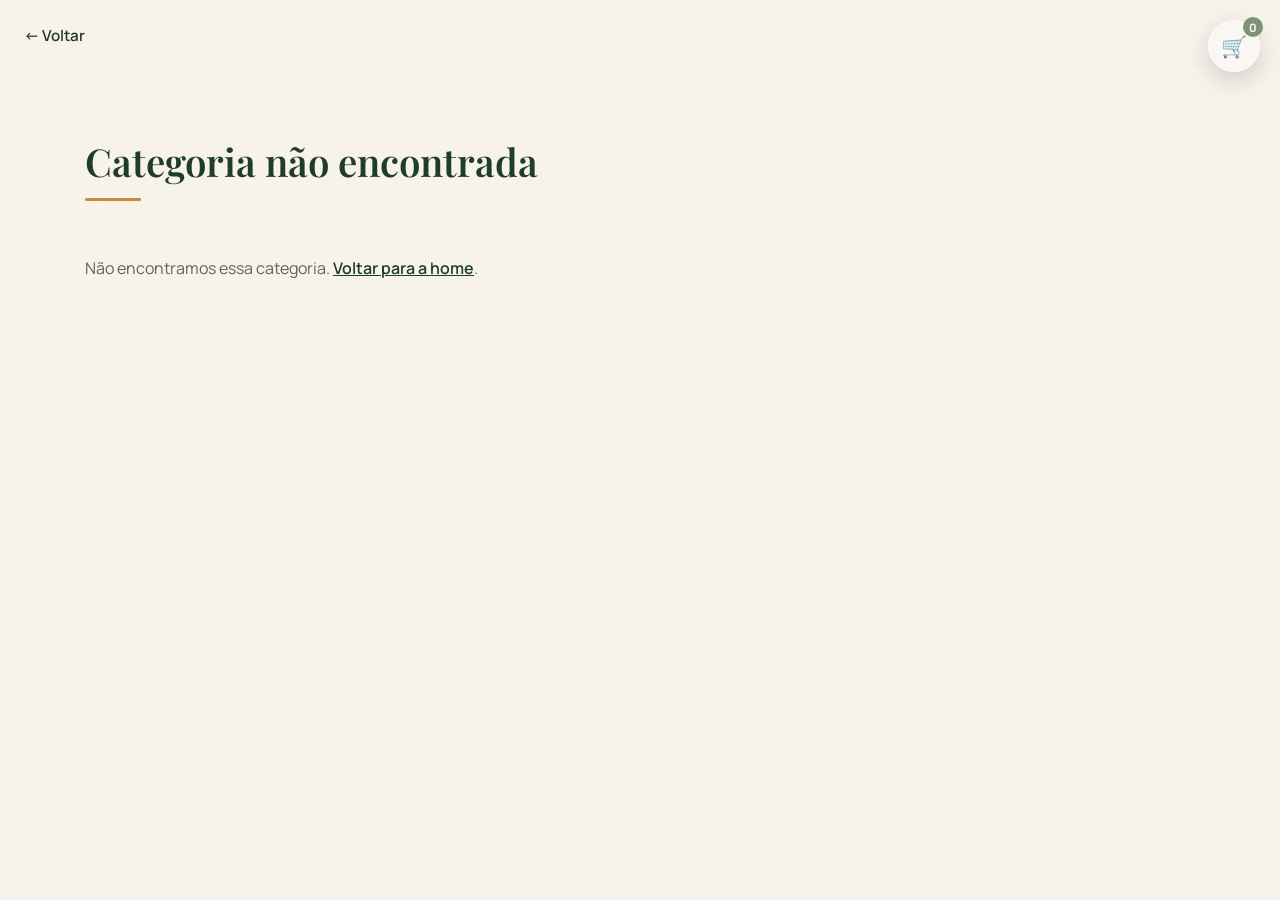
==== commit acd89c95: "Remove o rodapé com imagem (não ficou como esperado) Volta ao estado sem footer nas duas páginas. Os" ====
--- a/categoria.html
+++ b/categoria.html
@@ -22,10 +22,6 @@
       <!-- preenchido via js/categoria.js a partir de js/produtos.js -->
     </div>
   </section>
-
-  <footer class="rodape">
-    <img class="rodape__imagem" src="design-references/footer-cotara-otimizado.jpg" alt="Paisagem ilustrada de um campo verde com riacho, flores silvestres e montanhas ao fundo">
-  </footer>
 
   <div class="modal-overlay" id="produto-overlay" hidden>
     <div class="modal modal--produto" id="produto-modal" role="dialog" aria-modal="true" aria-labelledby="produto-titulo" tabindex="-1">
--- a/css/style.css
+++ b/css/style.css
@@ -1179,22 +1179,6 @@
   box-shadow: none;
 }
 
-/* ---------- Rodapé ----------
- * Só uma imagem, de propósito — sem texto, sem link, sem botão (pedido
- * explícito do usuário). z-index:2 pra ficar acima do .site-fundo fixed
- * na landing (mesma camada do resto do conteúdo); em categoria.html não
- * tem fundo fixo, então a propriedade não faz diferença ali. */
-.rodape {
-  position: relative;
-  z-index: 2;
-  line-height: 0;
-}
-
-.rodape__imagem {
-  width: 100%;
-  height: auto;
-}
-
 /* ---------- Toast ---------- */
 
 .toast {
